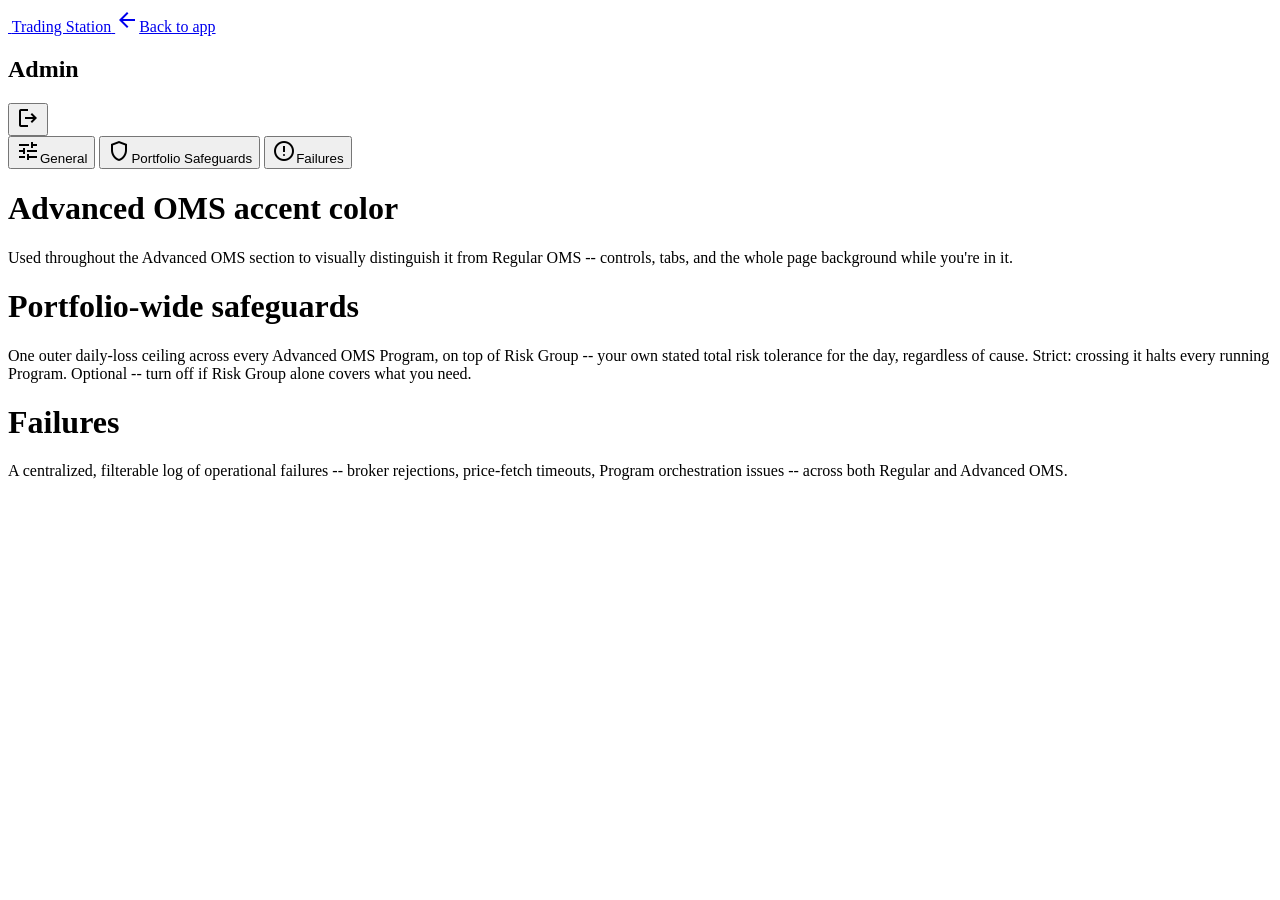
==== frontend/admin.html @ 6815e6c8 "feat: initialize full-stack trading application infrastructure with backend services and frontend da" ====
<!DOCTYPE html>
<html lang="en">
<head>
<meta charset="UTF-8" />
<title>Trading Station — Admin</title>
<link rel="icon" type="image/svg+xml" href="/static/logo.svg" />
<link rel="preconnect" href="https://fonts.googleapis.com" />
<link rel="preconnect" href="https://fonts.gstatic.com" crossorigin />
<link href="https://fonts.googleapis.com/css2?family=Roboto:wght@300;400;500;600;700&family=Material+Symbols+Outlined:opsz,wght,FILL,GRAD@20..48,100..700,0..1,-50..200&display=swap" rel="stylesheet" />
<script src="https://cdn.tailwindcss.com"></script>
<script>
  tailwind.config = { theme: { extend: { fontFamily: { sans: ['Roboto', 'sans-serif'] }, screens: { xs: '480px' } } } };
</script>
<link rel="stylesheet" href="/static/style.css?v=1787500000" />
</head>
<body class="bg-slate-50 text-slate-900 font-sans min-h-screen">

<nav class="sticky top-0 z-40 flex items-center gap-x-2 px-6 py-3 bg-white/95 backdrop-blur border-b border-slate-200 shadow-sm">
  <a href="/" class="flex items-center gap-2 font-semibold text-lg mr-2">
    <img src="/static/logo.svg" class="w-7 h-7 rounded-[0.3rem]" alt="" />
    <span class="text-slate-900">Trading Station</span>
  </a>
  <a href="/" class="relative inline-flex items-center gap-1.5 h-9 px-4 rounded-[0.3rem] text-xs font-medium border border-slate-300 bg-white text-slate-700 shadow-sm hover:bg-slate-50">
    <span class="material-symbols-outlined !text-base">arrow_back</span>Back to app
  </a>
  <h1 class="text-sm font-medium text-slate-500 ml-2">Admin</h1>
  <div class="ml-auto flex items-center gap-3 text-xs text-slate-400">
    <button type="button" onclick="logout()" title="Sign out" class="relative inline-flex items-center justify-center w-8 h-8 rounded-[0.3rem] border border-slate-200 bg-white shadow-sm text-slate-400 hover:text-red-600"><span class="material-symbols-outlined !text-lg">logout</span></button>
  </div>
</nav>

<main class="max-w-5xl mx-auto px-5 py-6 pb-16">

  <div class="flex gap-1 bg-white border-b border-slate-200 mb-5">
    <button class="admin-tab-btn relative flex items-center gap-1.5 px-4 py-3 text-sm border-b-2 text-blue-600 border-blue-600 font-semibold" data-admin-tab="general" onclick="switchAdminTab('general')">
      <span class="material-symbols-outlined !text-lg">tune</span>General
    </button>
    <button class="admin-tab-btn relative flex items-center gap-1.5 px-4 py-3 text-sm border-b-2 text-slate-400 border-transparent" data-admin-tab="safeguards" onclick="switchAdminTab('safeguards')">
      <span class="material-symbols-outlined !text-lg">shield</span>Portfolio Safeguards
    </button>
    <button class="admin-tab-btn relative flex items-center gap-1.5 px-4 py-3 text-sm border-b-2 text-slate-400 border-transparent" data-admin-tab="failures" onclick="switchAdminTab('failures')">
      <span class="material-symbols-outlined !text-lg">error</span>Failures
    </button>
  </div>

  <div id="admintab-general" class="admin-tab-panel">
    <h1 class="text-xl font-medium mb-1">Advanced OMS accent color</h1>
    <p class="text-xs text-slate-400 mb-3">Used throughout the Advanced OMS section to visually distinguish it from Regular OMS -- controls, tabs, and the whole page background while you're in it.</p>
    <div id="accentColorPicker" class="flex gap-2"></div>
  </div>

  <div id="admintab-safeguards" class="admin-tab-panel hidden">
    <h1 class="text-xl font-medium mb-1">Portfolio-wide safeguards</h1>
    <p class="text-xs text-slate-400 mb-4">
      One outer daily-loss ceiling across every Advanced OMS Program, on top of Risk Group -- your own stated
      total risk tolerance for the day, regardless of cause. Strict: crossing it halts every running Program.
      Optional -- turn off if Risk Group alone covers what you need.
    </p>
    <div id="portfolioSafeguardsForm" class="flex flex-col gap-3 max-w-xl"></div>
  </div>

  <div id="admintab-failures" class="admin-tab-panel hidden">
    <h1 class="text-xl font-medium mb-1">Failures</h1>
    <p class="text-xs text-slate-400 mb-4">A centralized, filterable log of operational failures -- broker rejections, price-fetch timeouts, Program orchestration issues -- across both Regular and Advanced OMS.</p>
    <div id="failuresFilterForm" class="grid sm:grid-cols-3 lg:grid-cols-6 gap-3 mb-4"></div>
    <div id="failuresList" class="flex flex-col gap-2"></div>
  </div>

</main>

<!-- snackbar -->
<div id="snackbar" class="fixed left-4 right-4 sm:left-auto sm:right-4 sm:w-80 flex items-center gap-4 py-3 px-4 rounded-[0.3rem] shadow-lg text-white bg-slate-800 z-50 text-sm">
  <p class="flex-1" data-snackbar-text></p>
</div>

<script src="/static/app.js?v=1787500000"></script>
<script src="/static/admin.js?v=1787500000"></script>
</body>
</html>
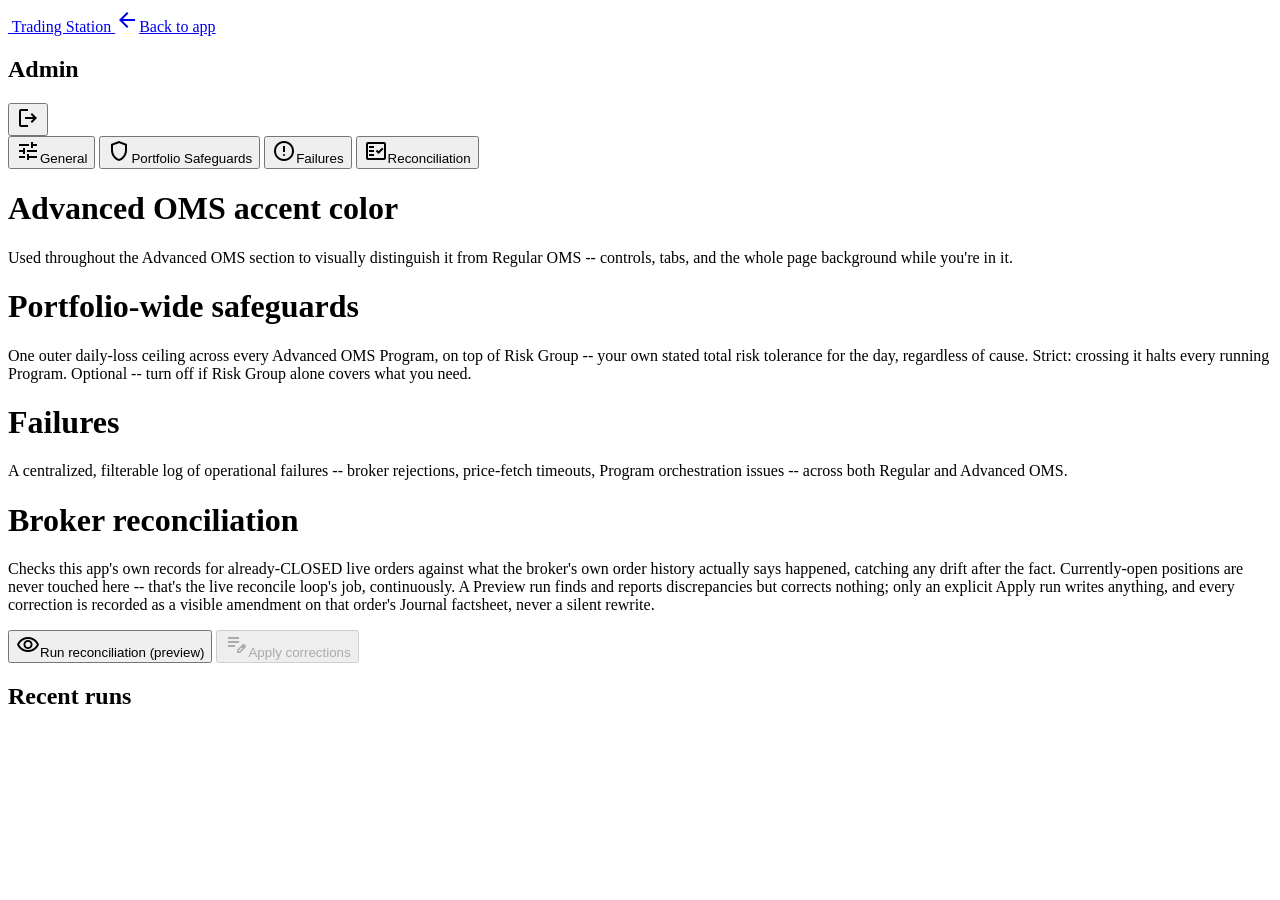
==== commit 4838bd69: "fix: replace naive host-timezone datetimes with a hardcoded IST clock Every timestamp in the backend" ====
--- a/frontend/admin.html
+++ b/frontend/admin.html
@@ -41,6 +41,9 @@
     <button class="admin-tab-btn relative flex items-center gap-1.5 px-4 py-3 text-sm border-b-2 text-slate-400 border-transparent" data-admin-tab="failures" onclick="switchAdminTab('failures')">
       <span class="material-symbols-outlined !text-lg">error</span>Failures
     </button>
+    <button class="admin-tab-btn relative flex items-center gap-1.5 px-4 py-3 text-sm border-b-2 text-slate-400 border-transparent" data-admin-tab="reconcile" onclick="switchAdminTab('reconcile')">
+      <span class="material-symbols-outlined !text-lg">fact_check</span>Reconciliation
+    </button>
   </div>
 
   <div id="admintab-general" class="admin-tab-panel">
@@ -66,6 +69,29 @@
     <div id="failuresList" class="flex flex-col gap-2"></div>
   </div>
 
+  <div id="admintab-reconcile" class="admin-tab-panel hidden">
+    <h1 class="text-xl font-medium mb-1">Broker reconciliation</h1>
+    <p class="text-xs text-slate-400 mb-4">
+      Checks this app's own records for already-CLOSED live orders against what the broker's own
+      order history actually says happened, catching any drift after the fact. Currently-open
+      positions are never touched here -- that's the live reconcile loop's job, continuously. A
+      Preview run finds and reports discrepancies but corrects nothing; only an explicit Apply run
+      writes anything, and every correction is recorded as a visible amendment on that order's
+      Journal factsheet, never a silent rewrite.
+    </p>
+    <div class="flex flex-wrap items-center gap-2 mb-4">
+      <button type="button" onclick="runReconciliation(true)" class="relative inline-flex items-center gap-1.5 h-9 px-4 rounded-[0.3rem] text-xs font-medium bg-blue-600 text-white shadow-sm hover:bg-blue-700">
+        <span class="material-symbols-outlined !text-base">visibility</span>Run reconciliation (preview)
+      </button>
+      <button type="button" id="reconcileApplyBtn" onclick="runReconciliation(false)" disabled class="relative inline-flex items-center gap-1.5 h-9 px-4 rounded-[0.3rem] text-xs font-medium bg-red-600 text-white shadow-sm hover:bg-red-700 disabled:opacity-40 disabled:pointer-events-none">
+        <span class="material-symbols-outlined !text-base">edit_note</span>Apply corrections
+      </button>
+    </div>
+    <div id="reconcileCurrentReport"></div>
+    <h2 class="text-sm font-medium text-slate-500 mt-6 mb-2">Recent runs</h2>
+    <div id="reconcileHistory" class="flex flex-col gap-2"></div>
+  </div>
+
 </main>
 
 <!-- snackbar -->
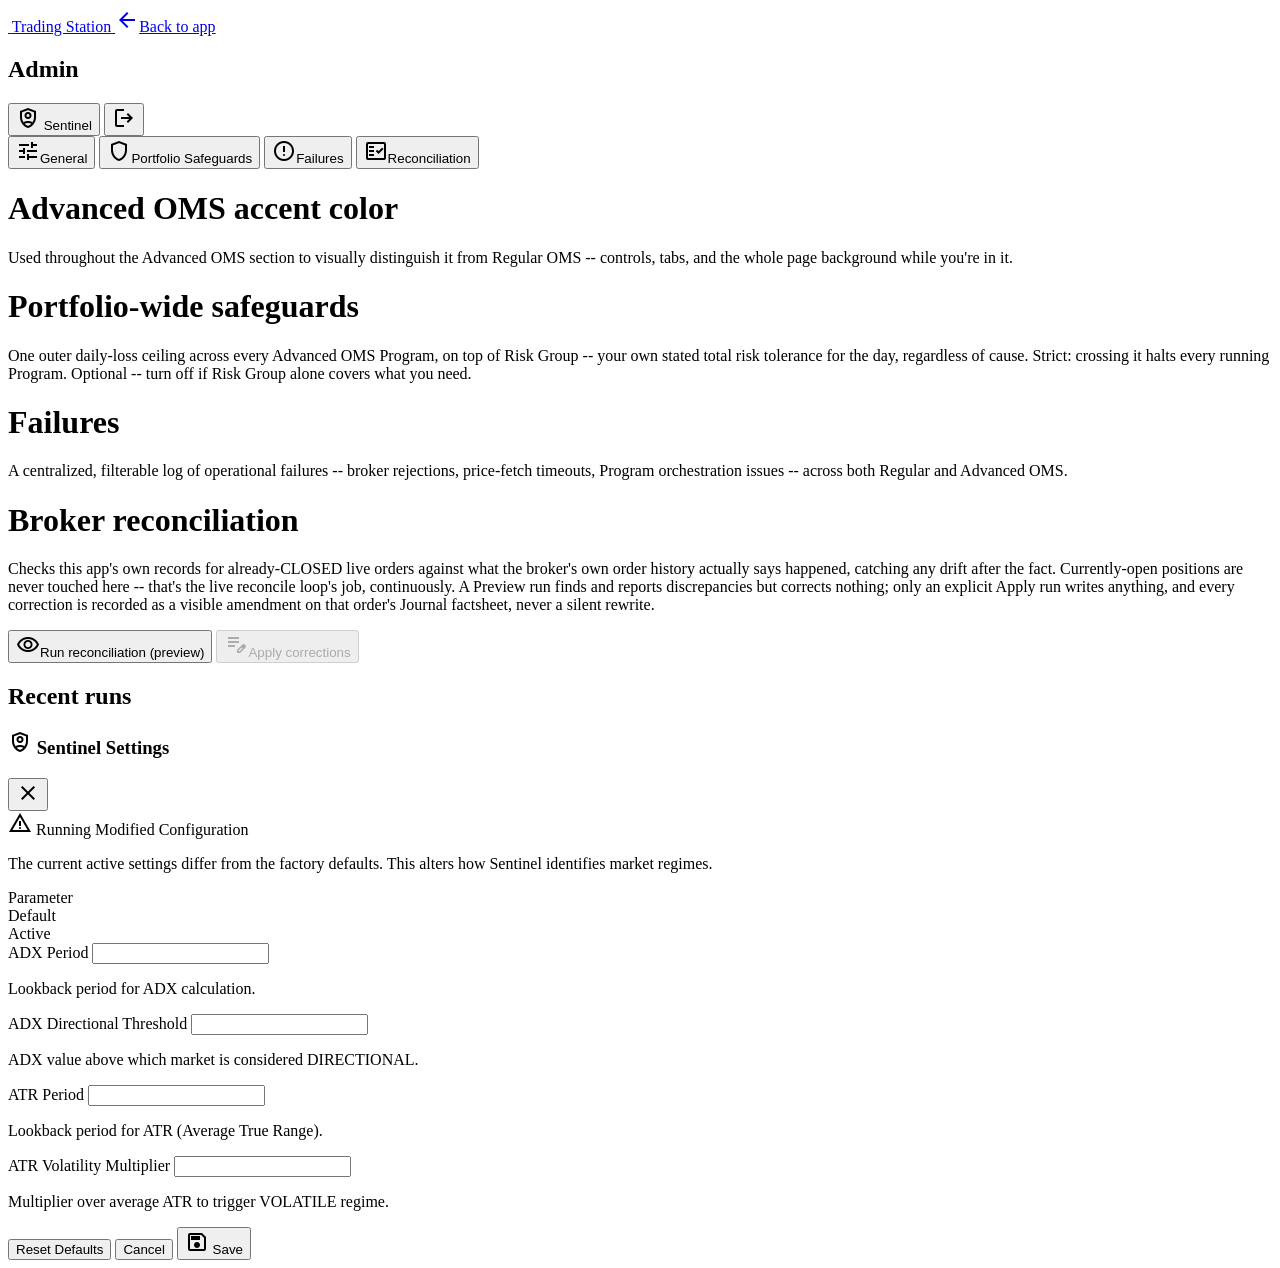
==== commit 1abdcede: "feat(core): Phase 1 complete - Chronos, Sentinel, ORB Signals & BSM Greeks This is a massive consoli" ====
--- a/frontend/admin.html
+++ b/frontend/admin.html
@@ -25,6 +25,11 @@
   </a>
   <h1 class="text-sm font-medium text-slate-500 ml-2">Admin</h1>
   <div class="ml-auto flex items-center gap-3 text-xs text-slate-400">
+    <button type="button" onclick="openSentinelModal()" id="sentinelNavBtn" class="relative inline-flex items-center gap-1.5 h-8 px-3 rounded-[0.3rem] border border-slate-200 bg-white shadow-sm text-slate-500 hover:text-slate-700 transition-colors">
+      <span class="material-symbols-outlined !text-lg">shield_person</span>
+      <span id="sentinelNavLabel">Sentinel</span>
+    </button>
+
     <button type="button" onclick="logout()" title="Sign out" class="relative inline-flex items-center justify-center w-8 h-8 rounded-[0.3rem] border border-slate-200 bg-white shadow-sm text-slate-400 hover:text-red-600"><span class="material-symbols-outlined !text-lg">logout</span></button>
   </div>
 </nav>
@@ -101,5 +106,70 @@
 
 <script src="/static/app.js?v=1787500000"></script>
 <script src="/static/admin.js?v=1787500000"></script>
+<!-- Sentinel Config Modal -->
+<div id="sentinelModal" class="hidden fixed inset-0 z-50 bg-slate-900/50 flex items-center justify-center p-4">
+  <div class="bg-white rounded-xl shadow-xl w-full max-w-lg flex flex-col overflow-hidden max-h-[90vh]">
+    <div class="flex items-center justify-between p-4 border-b border-slate-100 bg-slate-50/50">
+      <h3 class="text-base font-semibold flex items-center gap-2 text-slate-800">
+        <span class="material-symbols-outlined !text-xl text-blue-600">shield_person</span> Sentinel Settings
+      </h3>
+      <button onclick="closeSentinelModal()" class="w-8 h-8 flex items-center justify-center rounded-[0.3rem] text-slate-400 hover:text-slate-600 hover:bg-slate-100 transition-colors">
+        <span class="material-symbols-outlined !text-xl">close</span>
+      </button>
+    </div>
+    
+    <div class="p-5 overflow-y-auto">
+      <div id="sentinelDiffView" class="hidden mb-6 bg-slate-50 border border-slate-200 rounded-xl p-4 text-sm">
+        <div class="flex items-center gap-2 mb-2 text-amber-700 font-medium">
+          <span class="material-symbols-outlined !text-lg">warning</span> Running Modified Configuration
+        </div>
+        <p class="text-slate-500 mb-3 text-xs">The current active settings differ from the factory defaults. This alters how Sentinel identifies market regimes.</p>
+        <div class="grid grid-cols-3 gap-2 font-medium text-slate-400 text-xs uppercase tracking-wide border-b border-slate-200 pb-2 mb-2">
+          <div>Parameter</div>
+          <div>Default</div>
+          <div>Active</div>
+        </div>
+        <div id="sentinelDiffLines" class="space-y-1"></div>
+      </div>
+
+      <form id="sentinelForm" onsubmit="saveSentinelConfig(event)">
+        <div class="space-y-4">
+          <div>
+            <label class="block text-sm font-medium text-slate-700 mb-1">ADX Period</label>
+            <input type="number" id="s_adx_period" class="w-full h-10 px-3 border border-slate-300 rounded-[0.3rem] text-sm focus:border-blue-500 focus:ring-1 focus:ring-blue-500" required>
+            <p class="text-xs text-slate-500 mt-1">Lookback period for ADX calculation.</p>
+          </div>
+          <div>
+            <label class="block text-sm font-medium text-slate-700 mb-1">ADX Directional Threshold</label>
+            <input type="number" step="0.1" id="s_adx_threshold" class="w-full h-10 px-3 border border-slate-300 rounded-[0.3rem] text-sm focus:border-blue-500 focus:ring-1 focus:ring-blue-500" required>
+            <p class="text-xs text-slate-500 mt-1">ADX value above which market is considered DIRECTIONAL.</p>
+          </div>
+          <div class="border-t border-slate-100 pt-4 mt-2">
+            <label class="block text-sm font-medium text-slate-700 mb-1">ATR Period</label>
+            <input type="number" id="s_atr_period" class="w-full h-10 px-3 border border-slate-300 rounded-[0.3rem] text-sm focus:border-blue-500 focus:ring-1 focus:ring-blue-500" required>
+            <p class="text-xs text-slate-500 mt-1">Lookback period for ATR (Average True Range).</p>
+          </div>
+          <div>
+            <label class="block text-sm font-medium text-slate-700 mb-1">ATR Volatility Multiplier</label>
+            <input type="number" step="0.1" id="s_atr_multiplier" class="w-full h-10 px-3 border border-slate-300 rounded-[0.3rem] text-sm focus:border-blue-500 focus:ring-1 focus:ring-blue-500" required>
+            <p class="text-xs text-slate-500 mt-1">Multiplier over average ATR to trigger VOLATILE regime.</p>
+          </div>
+        </div>
+        <div class="mt-6 flex justify-end gap-3 pt-4 border-t border-slate-100">
+          <button type="button" onclick="resetSentinelConfig()" class="h-10 px-4 rounded-[0.3rem] text-sm font-medium text-red-600 hover:bg-red-50 transition-colors mr-auto hidden" id="sentinelResetBtn">
+            Reset Defaults
+          </button>
+          <button type="button" onclick="closeSentinelModal()" class="h-10 px-4 rounded-[0.3rem] text-sm font-medium border border-slate-300 bg-white text-slate-700 hover:bg-slate-50 transition-colors">
+            Cancel
+          </button>
+          <button type="submit" class="h-10 px-6 rounded-[0.3rem] text-sm font-medium bg-blue-600 text-white hover:bg-blue-700 shadow-sm transition-colors flex items-center gap-2">
+            <span class="material-symbols-outlined !text-lg">save</span> Save
+          </button>
+        </div>
+      </form>
+    </div>
+  </div>
+</div>
+
 </body>
 </html>
